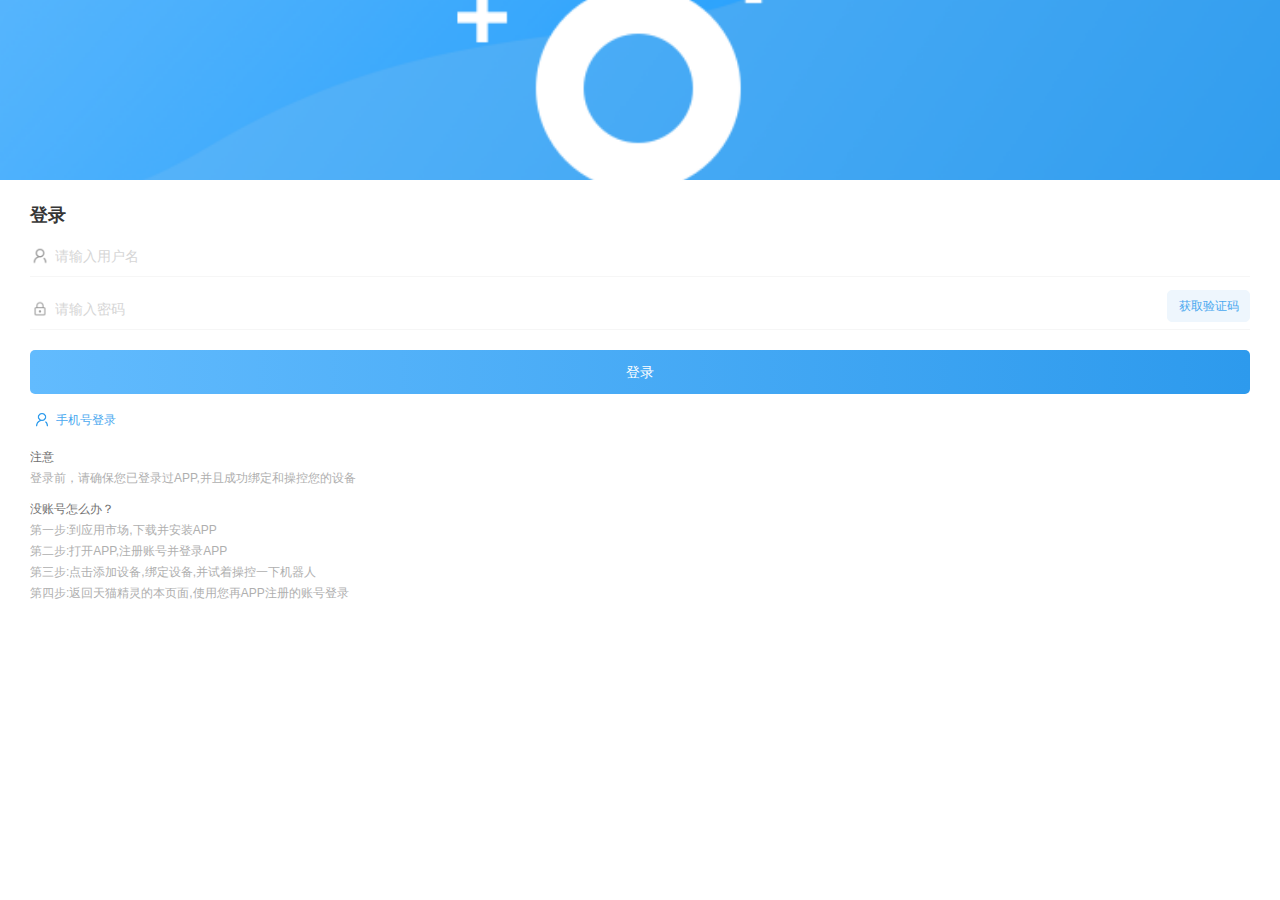
==== index2.html @ e3a4313e "1" ====
<!DOCTYPE html>
<html>

	<head>
		<meta charset="utf-8">
		<title>主页</title>
		<meta name="viewport" content="width=devtop_bannerice-width, initial-scale=1,maximum-scale=1,user-scalable=no">
		<meta name="apple-mobile-web-app-capable" content="yes">
		<meta name="apple-mobile-web-app-status-bar-style" content="black">
		<!--标准mui.css-->
		<link rel="stylesheet" href="css/mui.min.css">
		<!--App自定义的css-->
		<link rel="stylesheet" type="text/css" href="css/index.css" />
		<link rel="stylesheet" href="css/muiReset.css" />
	</head>

	<body>
		<div class="loginHeaderBg"></div>
		<div class="loginHeaderTitle">
			<h1>登录</h1>
			<div class="loginInputForm"><img src="images/phone.png"><input type="text" placeholder="请输入用户名"></div>
			<div class="loginInputForm"><img src="images/password.png"><input type="text" placeholder="请输入密码">
			<div class="yzmCode">获取验证码</div>
			</div>
			<div class="btnSubmit">登录</div>
			<div>
				<div class="phoneDes"><img src="images/own.png"><span>手机号登录</span></div>
			</div>
			<div style="clear: both;"></div>
			<div class="desWrap" style="margin-top: 15px;margin-bottom:10px;">
				<div class="desWrapTitle">注意</div>
				<div class="desWrapContent">登录前，请确保您已登录过APP,并且成功绑定和操控您的设备</div>
			</div>
			<div class="desWrap">
				<div class="desWrapTitle">没账号怎么办？</div>
				<div class="desWrapContent">第一步:到应用市场,下载并安装APP</div>
				<div class="desWrapContent">第二步:打开APP,注册账号并登录APP</div>
				<div class="desWrapContent">第三步:点击添加设备,绑定设备,并试着操控一下机器人</div>
				<div class="desWrapContent">第四步:返回天猫精灵的本页面,使用您再APP注册的账号登录</div>
			</div>
		</div>
		<div class="guide" style="display: none;"></div>
		<div class="dialog" style="display: none;">
			<div class="dialogHeader">
				选择账号进入
			</div>
			<div class="dialogContent">
				<div class="dialogContentHeader">一只庞大</div>
				<div>账号:18526587458</div>
				<div class="diaTitles">
					<div>最后一次登录</div>
					<div>2018-08-02</div>
					<img src="images/dialogRight.png">
				</div>
			</div>
			<div class="dialogContent">
				<div class="dialogContentHeader">牧羊少年</div>
				<div>账号:18526587458</div>
			</div>
			<div class="dialogContent">
				<div class="dialogContentHeader">计策军</div>
				<div>账号:18526587458</div>
			</div>
		</div>
	</body>
	<script src="js/mui.min.js"></script>
	<script src="js/jquery-1.11.1.min.js"></script>
	<script src="js/index.js"></script>
	<script>
	$(".btnSubmit").on("click",function(){
		$(".guide").show();
		$(".dialog").show();
	})
	</script>

</html>
---- css/index.css ----
html,body{
  width: 100%;
  height: 100%;
  background: #ffffff;
}
.loginHeaderBg{
  width: 100%;
  height: 180px;
  background: url("../images/headerBg.png") no-repeat center center;
  background-size:cover;
}
.loginHeaderTitle{
    margin-top: 26px;
    margin-left: 30px;
    margin-right: 30px;
}
.loginHeaderTitle h1{
    font-size: 18px;
    color: #363636;
    font-weight: bold;
}
.loginInputForm{
  vertical-align: middle;
  border-bottom: 1px solid #f6f6f6;
  margin-top: 12px;
  position: relative;
}
.loginInputForm img{
  vertical-align: middle;
  margin-right: 5px;
  width: 20px;
  display: inline-block;
}
.loginInputForm input{
  vertical-align: middle;
  color: #aeaeae;
  border:none;
  background: none;
  outline: 0;
  display: inline-block;
  width: 80%;
  padding: 0;
  margin: 0;
  font-size: 14px;
}
input::-webkit-input-placeholder{
    color:#d6d6d6;
}
input::-moz-placeholder{   /* Mozilla Firefox 19+ */
    color:#d6d6d6;
}
input:-moz-placeholder{    /* Mozilla Firefox 4 to 18 */
    color:#d6d6d6;
}
input:-ms-input-placeholder{  /* Internet Explorer 10-11 */ 
    color:#d6d6d6;
}
.changePassword{
  width: 18px;
  position: absolute;
  right: 0;
  top:12px;
}
.btnSubmit{
  width: 100%;
  height: 44px;
  line-height: 44px;
  font-size: 14px;
  color: #fff;
  text-align: center;
  background: -webkit-linear-gradient(left, #62bbfe , #2d9aed); /* Safari 5.1 - 6.0 */
  background: -o-linear-gradient(right, #62bbfe, #2d9aed); /* Opera 11.1 - 12.0 */
  background: -moz-linear-gradient(right, #62bbfe, #2d9aed); /* Firefox 3.6 - 15 */
  background: linear-gradient(to right, #62bbfe , #2d9aed); /* 标准的语法 */
  margin-top:20px;
  margin-bottom:14px;
  border-radius: 5px;
}
.phoneDes{
  float: left;
  font-size: 12px;
  color: #49a8ef;
  vertical-align: middle;
}
.phoneDes img,span{
  vertical-align: middle;
}
.forget{
  float: right;
  font-size: 12px;
  color: #aeaeae;
}
.phoneDes img{
  width: 24px;
  margin-right: 2px;
}
.forget img{
  width: 24px;
  margin-right: 2px;
}
.desWrap{
}
.desWrapTitle{
  color: #6f6f6f;
  font-size: 12px;
  
}
.desWrapContent{
  color: #afafaf;
  font-size: 12px;

}
.yzmCode{
  width: 83px;
    line-height: 30px;
    text-align: center;
    font-size: 12px;
    border-radius: 5px;
    position: absolute;
    top: 1px;
    right: 0;
    background: #eef6fd;
    color: #4aa8ef;
    border: 1px solid #eef6fd;
}
.dialog{
  width: 84%;
  height: 267px;
  border-radius: 8px;
  position: absolute;
  left:8%;
  top:50%;
  margin-top: -125px;
  z-index: 999;
  padding-bottom: 12px;
  background: #fff;
}
.guide{
  position: absolute;
  left:0;
  top:0;
  width: 100%;
  height: 100%;
  z-index: 99;
  background: rgba(0,0,0,0.3)
}
.dialogHeader{
  height:70px;
  background: url(../images/dialog.png) no-repeat center center;
  background-size: cover;
  color: #fff;
  font-size: 16px;
  text-align: center;
  line-height: 70px;
}
.dialogContent{
  margin-left: 10px;
  border-bottom: 1px solid #f3f3f3;
  font-size: 12px;
  padding-top: 4px;
  padding-bottom: 4px;
  position: relative;
  color: #c7c7c7
}
.dialogContentHeader{
  font-size: 16px;
    color: #000;
    margin-bottom: 4px;
    padding-left: 10px;
    padding-top: 5px;
}
.diaTitles{
      width: 100px;
    height: 65px;
    position: absolute;
    right: 8px;
    top: 11px;
    font-size: 12px;
    color: #c7c7c7;
}
.diaTitles img{
  width: 15px;
  position: absolute;
  right: 0;
  top:0;
}
.dialogContentHeader+div{
  padding-left: 10px;
}
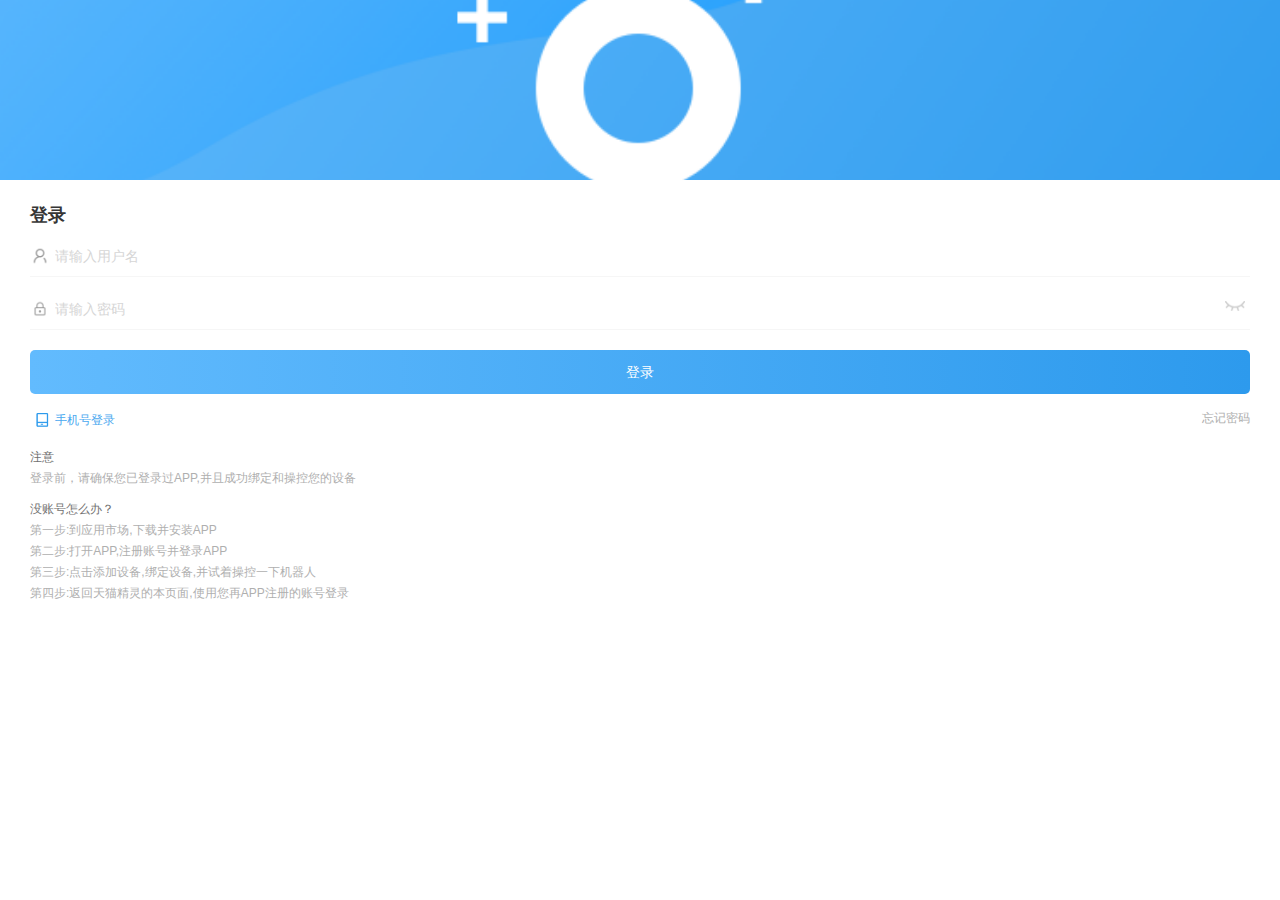
==== commit 9b72fdee: "1" ====
--- a/index2.html
+++ b/index2.html
@@ -20,11 +20,12 @@
 			<h1>登录</h1>
 			<div class="loginInputForm"><img src="images/phone.png"><input type="text" placeholder="请输入用户名"></div>
 			<div class="loginInputForm"><img src="images/password.png"><input type="text" placeholder="请输入密码">
-			<div class="yzmCode">获取验证码</div>
+			<img src="images/eye.png" class="changePassword">
 			</div>
 			<div class="btnSubmit">登录</div>
 			<div>
-				<div class="phoneDes"><img src="images/own.png"><span>手机号登录</span></div>
+				<div class="phoneDes"><img src="images/phoneLogo.png" style=" width: 25px;margin-right: 0px;"><span>手机号登录</span></div>
+				<div class="forget"><span>忘记密码</span></div>
 			</div>
 			<div style="clear: both;"></div>
 			<div class="desWrap" style="margin-top: 15px;margin-bottom:10px;">
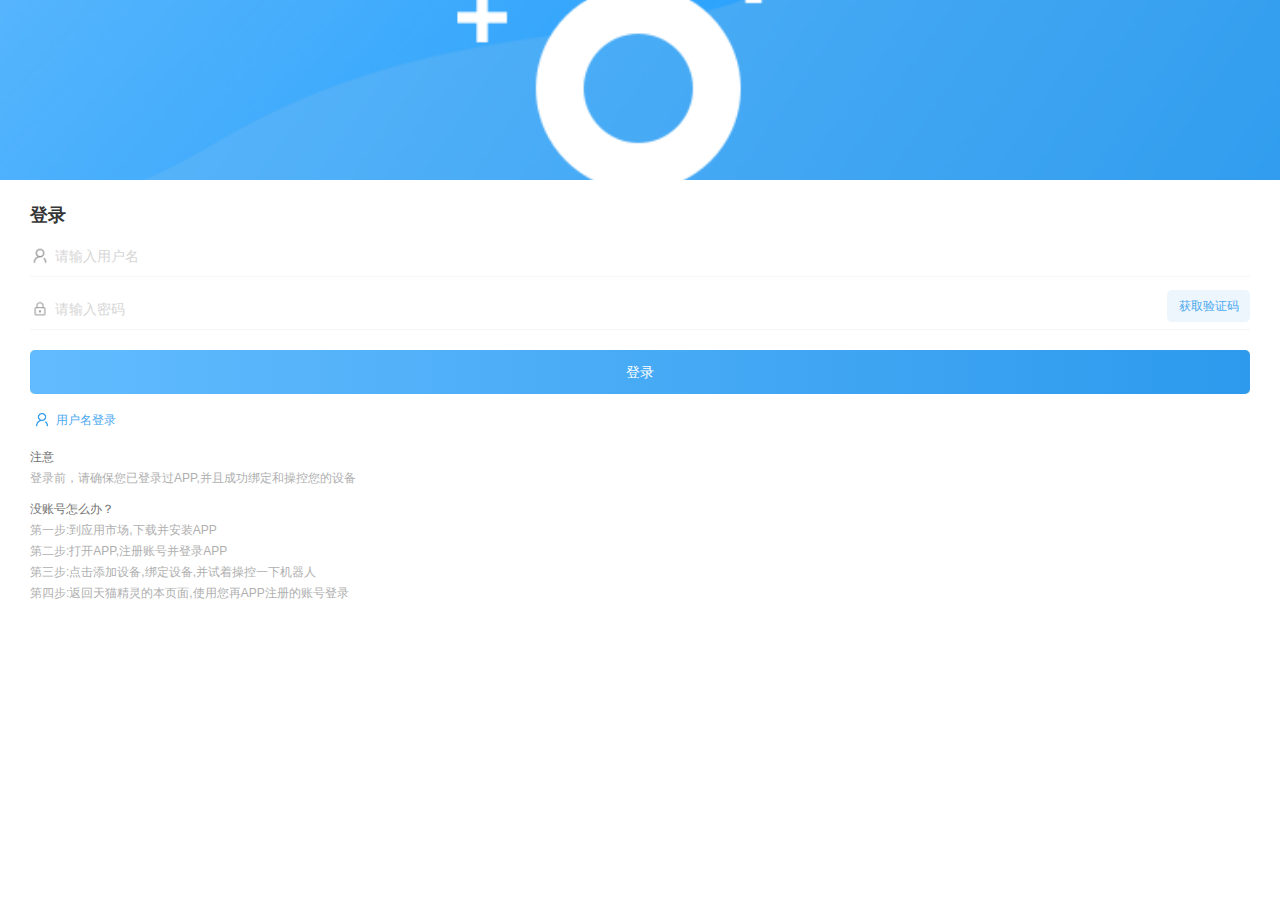
==== commit 5d81bee9: "1" ====
--- a/index2.html
+++ b/index2.html
@@ -18,14 +18,13 @@
 		<div class="loginHeaderBg"></div>
 		<div class="loginHeaderTitle">
 			<h1>登录</h1>
-			<div class="loginInputForm"><img src="images/phone.png"><input type="text" placeholder="请输入用户名"></div>
-			<div class="loginInputForm"><img src="images/password.png"><input type="text" placeholder="请输入密码">
-			<img src="images/eye.png" class="changePassword">
+			<div class="loginInputForm"><img src="images/phone.png"><input type="text" class="username"placeholder="请输入用户名"></div>
+			<div class="loginInputForm"><img src="images/password.png"><input type="text" class="password" placeholder="请输入密码">
+			<div class="yzmCode">获取验证码</div>
 			</div>
 			<div class="btnSubmit">登录</div>
 			<div>
-				<div class="phoneDes"><img src="images/phoneLogo.png" style=" width: 25px;margin-right: 0px;"><span>手机号登录</span></div>
-				<div class="forget"><span>忘记密码</span></div>
+				<div class="phoneDes userLogin"><img src="images/own.png"><span>用户名登录</span></div>
 			</div>
 			<div style="clear: both;"></div>
 			<div class="desWrap" style="margin-top: 15px;margin-bottom:10px;">
@@ -67,11 +66,22 @@
 	<script src="js/mui.min.js"></script>
 	<script src="js/jquery-1.11.1.min.js"></script>
 	<script src="js/index.js"></script>
-	<script>
+	<script type="text/javascript">
 	$(".btnSubmit").on("click",function(){
+		if($(".username").val()==""){
+			mui.toast("用户名不能为空")
+			return;
+		}
+		if($(".password").val()==""){
+			mui.toast("密码不能为空")
+			return;
+		}
 		$(".guide").show();
 		$(".dialog").show();
 	})
+	$(".userLogin").on("click",function(){
+		window.location.href="index.html"
+	})
 	</script>
-
+	
 </html>